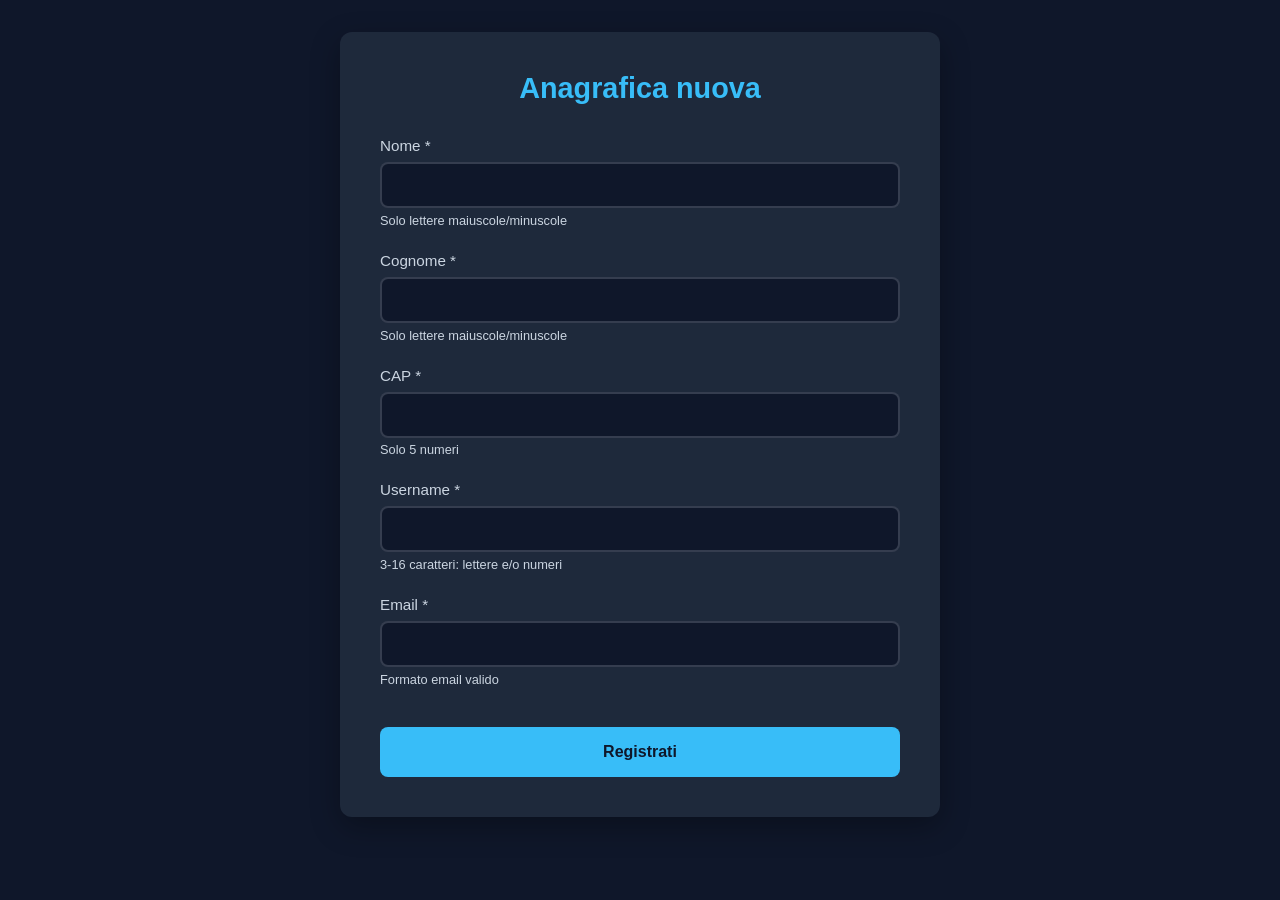
==== anagraficanuova.html @ 1ca1d870 "Update anagraficanuova.html" ====
<!DOCTYPE html>
<html lang="it">
<head>
    <meta charset="UTF-8">
    <meta name="viewport" content="width=device-width, initial-scale=1.0">
    <title>Anagrafica nuova</title>
    <style>
        :root {
            --color-bg-base: #0f172a;
            --color-surface: #1e293b;
            --color-text-primary: #f1f5f9;
            --color-text-secondary: #cbd5e1;
            --color-primary: #38bdf8;
            --color-primary-hover: #0ea5e9;
            --color-error: #ef4444;
            --color-success: #10b981;
            --color-border: rgba(203, 213, 225, 0.2);
        }

        * {
            margin: 0;
            padding: 0;
            box-sizing: border-box;
        }

        body {
            font-family: -apple-system, BlinkMacSystemFont, 'Segoe UI', sans-serif;
            background: var(--color-bg-base);
            color: var(--color-text-primary);
            padding: 2rem;
            min-height: 100vh;
        }

        .container {
            max-width: 600px;
            margin: 0 auto;
            background: var(--color-surface);
            padding: 2.5rem;
            border-radius: 12px;
            box-shadow: 0 10px 30px rgba(0, 0, 0, 0.3);
        }

        h1 {
            text-align: center;
            margin-bottom: 2rem;
            color: var(--color-primary);
            font-size: 1.8rem;
        }

        .form-group {
            margin-bottom: 1.5rem;
        }

        label {
            display: block;
            margin-bottom: 0.5rem;
            color: var(--color-text-secondary);
            font-weight: 500;
            font-size: 0.95rem;
        }

        input[type="text"],
        input[type="email"] {
            width: 100%;
            padding: 0.75rem;
            border: 2px solid var(--color-border);
            border-radius: 8px;
            background: var(--color-bg-base);
            color: var(--color-text-primary);
            font-size: 1rem;
        }

        button {
            width: 100%;
            padding: 1rem;
            background: var(--color-primary);
            color: var(--color-bg-base);
            border: none;
            border-radius: 8px;
            font-size: 1rem;
            font-weight: 600;
            cursor: pointer;
            margin-top: 1rem;
        }

        button:hover {
            background: var(--color-primary-hover);
        }

        .hint {
            color: var(--color-text-secondary);
            font-size: 0.8rem;
            margin-top: 0.3rem;
        }
    </style>
</head>
<body>
    <div class="container">
        <h1>Anagrafica nuova</h1>
        
        <form id="anagraficaForm">
            <div class="form-group">
                <label for="nome">Nome *</label>
                <input
                    type="text"
                    id="nome"
                    required
                    pattern="[A-Za-z]+"
                    title="Solo lettere maiuscole/minuscole">
                <div class="hint">Solo lettere maiuscole/minuscole</div>
            </div>

            <div class="form-group">
                <label for="cognome">Cognome *</label>
                <input
                    type="text"
                    id="cognome"
                    required
                    pattern="[A-Za-z]+"
                    title="Solo lettere maiuscole/minuscole">
                <div class="hint">Solo lettere maiuscole/minuscole</div>
            </div>

            <div class="form-group">
                <label for="cap">CAP *</label>
                <input
                    type="text"
                    id="cap"
                    required
                    maxlength="5"
                    pattern="d{5}"
                    title="Inserisci esattamente 5 cifre">
                <div class="hint">Solo 5 numeri</div>
            </div>

            <div class="form-group">
                <label for="username">Username *</label>
                <input
                    type="text"
                    id="username"
                    required
                    minlength="3"
                    maxlength="16"
                    title="Da 3 a 16 caratteri (lettere/numeri)">
                <div class="hint">3-16 caratteri: lettere e/o numeri</div>
            </div>

            <div class="form-group">
                <label for="email">Email *</label>
                <input
                    type="email"
                    id="email"
                    required
                    title="Inserisci un indirizzo email valido">
                <div class="hint">Formato email valido</div>
            </div>

            <button type="submit">Registrati</button>
        </form>
    </div>

    <script>
        const form = document.getElementById('anagraficaForm');

        form.addEventListener('submit', function (e) {
            // Se il form è valido secondo l'HTML5
            if (form.checkValidity()) {
                e.preventDefault(); // blocco l'invio "vero"
                alert('✓ Registrazione completata con successo!');
                form.reset();
            }
            // Se non è valido, il browser mostra automaticamente gli errori HTML5
        });
    </script>
</body>
</html>
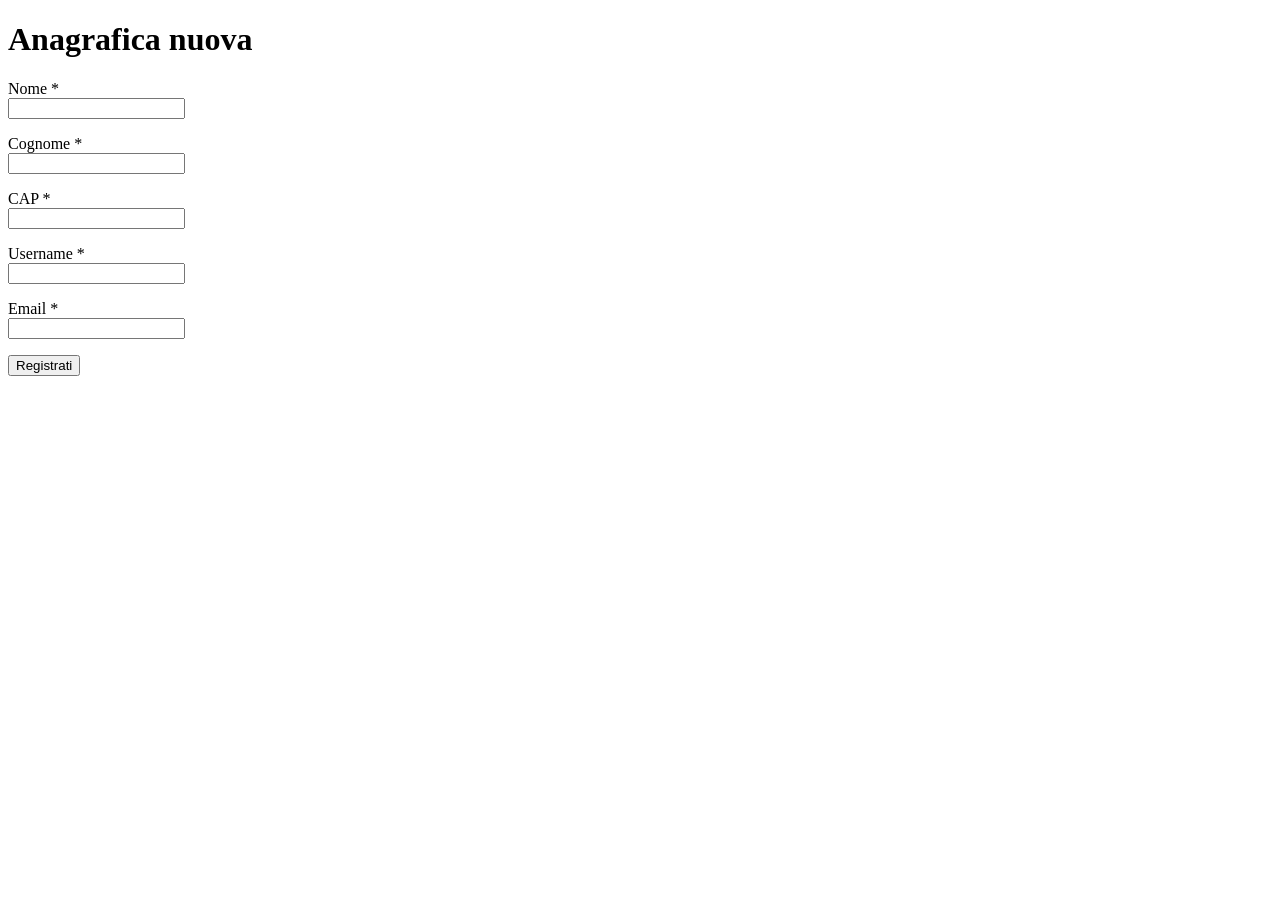
==== commit 72a8c654: "Update anagraficanuova.html" ====
--- a/anagraficanuova.html
+++ b/anagraficanuova.html
@@ -2,175 +2,96 @@
 <html lang="it">
 <head>
     <meta charset="UTF-8">
-    <meta name="viewport" content="width=device-width, initial-scale=1.0">
     <title>Anagrafica nuova</title>
-    <style>
-        :root {
-            --color-bg-base: #0f172a;
-            --color-surface: #1e293b;
-            --color-text-primary: #f1f5f9;
-            --color-text-secondary: #cbd5e1;
-            --color-primary: #38bdf8;
-            --color-primary-hover: #0ea5e9;
-            --color-error: #ef4444;
-            --color-success: #10b981;
-            --color-border: rgba(203, 213, 225, 0.2);
-        }
-
-        * {
-            margin: 0;
-            padding: 0;
-            box-sizing: border-box;
-        }
-
-        body {
-            font-family: -apple-system, BlinkMacSystemFont, 'Segoe UI', sans-serif;
-            background: var(--color-bg-base);
-            color: var(--color-text-primary);
-            padding: 2rem;
-            min-height: 100vh;
-        }
-
-        .container {
-            max-width: 600px;
-            margin: 0 auto;
-            background: var(--color-surface);
-            padding: 2.5rem;
-            border-radius: 12px;
-            box-shadow: 0 10px 30px rgba(0, 0, 0, 0.3);
-        }
-
-        h1 {
-            text-align: center;
-            margin-bottom: 2rem;
-            color: var(--color-primary);
-            font-size: 1.8rem;
-        }
-
-        .form-group {
-            margin-bottom: 1.5rem;
-        }
-
-        label {
-            display: block;
-            margin-bottom: 0.5rem;
-            color: var(--color-text-secondary);
-            font-weight: 500;
-            font-size: 0.95rem;
-        }
-
-        input[type="text"],
-        input[type="email"] {
-            width: 100%;
-            padding: 0.75rem;
-            border: 2px solid var(--color-border);
-            border-radius: 8px;
-            background: var(--color-bg-base);
-            color: var(--color-text-primary);
-            font-size: 1rem;
-        }
-
-        button {
-            width: 100%;
-            padding: 1rem;
-            background: var(--color-primary);
-            color: var(--color-bg-base);
-            border: none;
-            border-radius: 8px;
-            font-size: 1rem;
-            font-weight: 600;
-            cursor: pointer;
-            margin-top: 1rem;
-        }
-
-        button:hover {
-            background: var(--color-primary-hover);
-        }
-
-        .hint {
-            color: var(--color-text-secondary);
-            font-size: 0.8rem;
-            margin-top: 0.3rem;
-        }
-    </style>
 </head>
 <body>
-    <div class="container">
-        <h1>Anagrafica nuova</h1>
-        
-        <form id="anagraficaForm">
-            <div class="form-group">
-                <label for="nome">Nome *</label>
-                <input
-                    type="text"
-                    id="nome"
-                    required
-                    pattern="[A-Za-z]+"
-                    title="Solo lettere maiuscole/minuscole">
-                <div class="hint">Solo lettere maiuscole/minuscole</div>
-            </div>
 
-            <div class="form-group">
-                <label for="cognome">Cognome *</label>
-                <input
-                    type="text"
-                    id="cognome"
-                    required
-                    pattern="[A-Za-z]+"
-                    title="Solo lettere maiuscole/minuscole">
-                <div class="hint">Solo lettere maiuscole/minuscole</div>
-            </div>
+    <h1>Anagrafica nuova</h1>
 
-            <div class="form-group">
-                <label for="cap">CAP *</label>
-                <input
-                    type="text"
-                    id="cap"
-                    required
-                    maxlength="5"
-                    pattern="d{5}"
-                    title="Inserisci esattamente 5 cifre">
-                <div class="hint">Solo 5 numeri</div>
-            </div>
+    <form id="anagraficaForm" onsubmit="return controlla();">
+        <p>
+            <label for="nome">Nome *</label><br>
+            <input type="text" id="nome">
+        </p>
 
-            <div class="form-group">
-                <label for="username">Username *</label>
-                <input
-                    type="text"
-                    id="username"
-                    required
-                    minlength="3"
-                    maxlength="16"
-                    title="Da 3 a 16 caratteri (lettere/numeri)">
-                <div class="hint">3-16 caratteri: lettere e/o numeri</div>
-            </div>
+        <p>
+            <label for="cognome">Cognome *</label><br>
+            <input type="text" id="cognome">
+        </p>
 
-            <div class="form-group">
-                <label for="email">Email *</label>
-                <input
-                    type="email"
-                    id="email"
-                    required
-                    title="Inserisci un indirizzo email valido">
-                <div class="hint">Formato email valido</div>
-            </div>
+        <p>
+            <label for="cap">CAP *</label><br>
+            <input type="text" id="cap">
+        </p>
 
-            <button type="submit">Registrati</button>
-        </form>
-    </div>
+        <p>
+            <label for="username">Username *</label><br>
+            <input type="text" id="username">
+        </p>
+
+        <p>
+            <label for="email">Email *</label><br>
+            <input type="text" id="email">
+        </p>
+
+        <button type="submit">Registrati</button>
+    </form>
 
     <script>
-        const form = document.getElementById('anagraficaForm');
+        function controlla() {
+            // Controllo nome
+            if (document.getElementById("nome").value == "") {
+                alert("Devi inserire il nome");
+                return false;
+            }
 
-        form.addEventListener('submit', function (e) {
-            // Se il form è valido secondo l'HTML5
-            if (form.checkValidity()) {
-                e.preventDefault(); // blocco l'invio "vero"
-                alert('✓ Registrazione completata con successo!');
-                form.reset();
+            // Controllo cognome
+            if (document.getElementById("cognome").value == "") {
+                alert("Devi inserire il cognome");
+                return false;
             }
-            // Se non è valido, il browser mostra automaticamente gli errori HTML5
-        });
+
+            // Controllo CAP (solo controlli molto semplici)
+            var cap = document.getElementById("cap").value;
+            if (cap == "") {
+                alert("Devi inserire il CAP");
+                return false;
+            }
+            if (cap.length != 5) {
+                alert("Il CAP deve avere esattamente 5 caratteri");
+                return false;
+            }
+            if (isNaN(cap)) {
+                alert("Il CAP deve contenere solo numeri");
+                return false;
+            }
+
+            // Controllo username (solo minimo 3 caratteri)
+            var username = document.getElementById("username").value;
+            if (username == "") {
+                alert("Devi inserire lo username");
+                return false;
+            }
+            if (username.length < 3) {
+                alert("Lo username deve avere almeno 3 caratteri");
+                return false;
+            }
+
+            // Controllo email molto grezzo
+            var email = document.getElementById("email").value;
+            if (email == "") {
+                alert("Devi inserire l'email");
+                return false;
+            }
+            if (email.indexOf("@") == -1 || email.indexOf(".") == -1) {
+                alert("L'email non sembra valida");
+                return false;
+            }
+
+            alert("Registrazione completata!");
+            return true; // permette l'invio del form
+        }
     </script>
+
 </body>
 </html>
